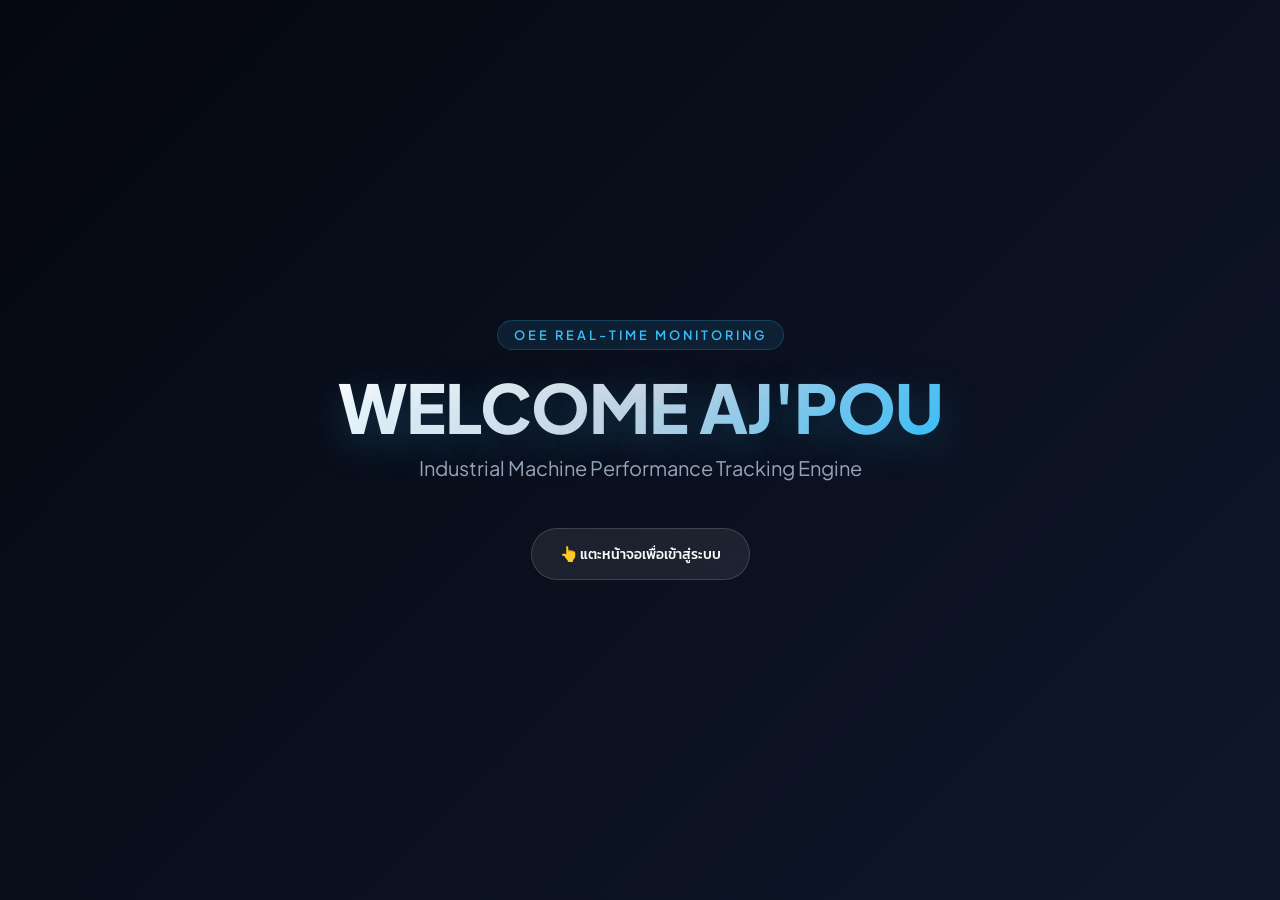
==== index.html @ d9ff38f5 "Add HTML files for Machine 3 and Machine 4 with keypad functionality and theme toggle" ====
<!DOCTYPE html>
<html lang="th" data-theme="dark">
<head>
  <meta charset="UTF-8">
  <meta name="viewport" content="width=device-width, initial-scale=1.0, maximum-scale=1.0, user-scalable=no">
  <title>PROJECT PU - Real-time OEE Portal</title>
  
  <!-- Font Google: Plus Jakarta Sans & Kanit -->
  <link rel="preconnect" href="https://fonts.googleapis.com">
  <link rel="preconnect" href="https://fonts.gstatic.com" crossorigin>
  <link href="https://fonts.googleapis.com/css2?family=Kanit:wght@300;400;500;600;700&family=Plus+Jakarta+Sans:wght@400;500;600;700;800&display=swap" rel="stylesheet">

  <style>
    /* =========================================================
       🎨 CSS VARIABLES & THEMING (LUXURY MINIMALIST PALETTE)
       ========================================================= */
    :root[data-theme="dark"] {
      --bg-gradient: linear-gradient(135deg, #0b0f19 0%, #111827 50%, #0b0f19 100%);
      --bg-card: rgba(17, 24, 39, 0.75);
      --bg-card-hover: rgba(31, 41, 55, 0.85);
      --border-color: rgba(255, 255, 255, 0.08);
      --border-color-hover: rgba(56, 189, 248, 0.3);
      --text-main: #f8fafc;
      --text-muted: #94a3b8;
      --text-accent: #38bdf8;
      --shadow-color: rgba(0, 0, 0, 0.4);
      --welcome-bg: linear-gradient(135deg, #050811 0%, #0f172a 100%);
      --glass-gloss: rgba(255, 255, 255, 0.03);
    }

    :root[data-theme="light"] {
      --bg-gradient: linear-gradient(135deg, #f8fafc 0%, #f1f5f9 50%, #e2e8f0 100%);
      --bg-card: rgba(255, 255, 255, 0.85);
      --bg-card-hover: rgba(255, 255, 255, 0.98);
      --border-color: rgba(0, 0, 0, 0.06);
      --border-color-hover: rgba(37, 99, 235, 0.3);
      --text-main: #0f172a;
      --text-muted: #64748b;
      --text-accent: #0284c7;
      --shadow-color: rgba(15, 23, 42, 0.08);
      --welcome-bg: linear-gradient(135deg, #0f172a 0%, #1e293b 100%);
      --glass-gloss: rgba(255, 255, 255, 0.6);
    }

    * {
      box-sizing: border-box;
      margin: 0;
      padding: 0;
      font-family: 'Plus Jakarta Sans', 'Kanit', sans-serif;
      transition: background-color 0.3s ease, border-color 0.3s ease, color 0.3s ease, box-shadow 0.3s ease;
    }

    body {
      min-height: 100vh;
      background: var(--bg-gradient);
      color: var(--text-main);
      display: flex;
      flex-direction: column;
      align-items: center;
      justify-content: center;
      padding: 24px 16px;
      overflow-x: hidden;
    }

    /* =========================================================
       🌟 WELCOME SCREEN OVERLAY (SPLASH SCREEN)
       ========================================================= */
    #welcomeScreen {
      position: fixed;
      inset: 0;
      width: 100%;
      height: 100vh;
      background: var(--welcome-bg);
      color: #ffffff;
      display: flex;
      flex-direction: column;
      justify-content: center;
      align-items: center;
      z-index: 9999;
      cursor: pointer;
      user-select: none;
      transition: transform 0.8s cubic-bezier(0.77, 0, 0.175, 1), opacity 0.6s ease;
      padding: 24px;
    }

    #welcomeScreen.slide-up {
      transform: translateY(-100vh);
      opacity: 0;
      pointer-events: none;
    }

    .welcome-badge {
      font-size: 0.8rem;
      font-weight: 600;
      letter-spacing: 3px;
      text-transform: uppercase;
      color: #38bdf8;
      background: rgba(56, 189, 248, 0.1);
      padding: 6px 16px;
      border-radius: 20px;
      border: 1px solid rgba(56, 189, 248, 0.2);
      margin-bottom: 20px;
    }

    .welcome-title {
      font-size: clamp(2.5rem, 8vw, 4.2rem);
      font-weight: 800;
      letter-spacing: -1px;
      background: linear-gradient(135deg, #ffffff 0%, #cbd5e1 50%, #38bdf8 100%);
      -webkit-background-clip: text;
      -webkit-text-fill-color: transparent;
      text-shadow: 0 10px 40px rgba(56, 189, 248, 0.25);
      margin-bottom: 12px;
      text-align: center;
      line-height: 1.1;
    }

    .welcome-sub {
      font-size: clamp(0.95rem, 3vw, 1.25rem);
      color: #94a3b8;
      margin-bottom: 48px;
      font-weight: 400;
      text-align: center;
    }

    .tap-hint {
      display: flex;
      align-items: center;
      gap: 10px;
      font-size: 0.9rem;
      font-weight: 500;
      color: #f8fafc;
      background: rgba(255, 255, 255, 0.08);
      backdrop-filter: blur(12px);
      padding: 14px 28px;
      border-radius: 40px;
      border: 1px solid rgba(255, 255, 255, 0.15);
      animation: pulseBounce 2s infinite;
    }

    @keyframes pulseBounce {
      0%, 100% { transform: translateY(0); box-shadow: 0 0 0 0 rgba(56, 189, 248, 0.4); }
      50% { transform: translateY(-6px); box-shadow: 0 0 20px 4px rgba(56, 189, 248, 0.2); }
    }

    /* =========================================================
       🎛️ TOP NAVIGATION & THEME TOGGLE
       ========================================================= */
    .top-nav {
      position: absolute;
      top: 24px;
      right: 24px;
      z-index: 10;
    }

    .theme-toggle-btn {
      background: var(--bg-card);
      border: 1px solid var(--border-color);
      color: var(--text-main);
      padding: 10px 18px;
      border-radius: 30px;
      font-size: 0.85rem;
      font-weight: 600;
      cursor: pointer;
      display: flex;
      align-items: center;
      gap: 8px;
      backdrop-filter: blur(12px);
      box-shadow: 0 4px 20px var(--shadow-color);
    }

    .theme-toggle-btn:hover {
      border-color: var(--border-color-hover);
      transform: translateY(-2px);
    }

    /* =========================================================
       🏛️ MAIN PORTAL CONTAINER & HEADER
       ========================================================= */
    .container {
      width: 100%;
      max-width: 1080px;
      margin: 0 auto;
    }

    .portal-header {
      text-align: center;
      margin-bottom: 40px;
      margin-top: 20px;
    }

    .portal-header .brand-tag {
      font-size: 0.75rem;
      font-weight: 700;
      letter-spacing: 2px;
      text-transform: uppercase;
      color: var(--text-accent);
      margin-bottom: 8px;
      display: inline-block;
    }

    .portal-header h1 {
      font-size: clamp(1.8rem, 5vw, 2.8rem);
      font-weight: 800;
      letter-spacing: -0.5px;
      margin-bottom: 8px;
    }

    .portal-header p {
      font-size: 0.95rem;
      color: var(--text-muted);
    }

    /* =========================================================
       📐 RESPONSIVE PORTAL GRID & GLASS CARDS
       ========================================================= */
    .portal-grid {
      display: grid;
      grid-template-columns: repeat(auto-fit, minmax(320px, 1fr));
      gap: 24px;
      align-items: stretch;
    }

    .portal-card {
      background: var(--bg-card);
      border: 1px solid var(--border-color);
      border-radius: 24px;
      padding: 32px 28px;
      backdrop-filter: blur(16px);
      box-shadow: 0 10px 30px var(--shadow-color);
      display: flex;
      flex-direction: column;
      justify-content: space-between;
      position: relative;
      overflow: hidden;
    }

    .portal-card::before {
      content: '';
      position: absolute;
      top: 0; left: 0; right: 0;
      height: 1px;
      background: linear-gradient(90deg, transparent, var(--glass-gloss), transparent);
    }

    .portal-card:hover {
      background: var(--bg-card-hover);
      border-color: var(--border-color-hover);
      transform: translateY(-4px);
      box-shadow: 0 20px 40px var(--shadow-color);
    }

    .card-header-icon {
      width: 52px;
      height: 52px;
      border-radius: 16px;
      display: flex;
      align-items: center;
      justify-content: center;
      font-size: 1.5rem;
      margin-bottom: 20px;
    }

    .icon-dashboard {
      background: rgba(56, 189, 248, 0.12);
      color: #38bdf8;
      border: 1px solid rgba(56, 189, 248, 0.2);
    }

    .icon-operator {
      background: rgba(16, 185, 129, 0.12);
      color: #10b981;
      border: 1px solid rgba(16, 185, 129, 0.2);
    }

    .portal-card h2 {
      font-size: 1.35rem;
      font-weight: 700;
      margin-bottom: 10px;
    }

    .portal-card p {
      font-size: 0.9rem;
      color: var(--text-muted);
      line-height: 1.6;
      margin-bottom: 28px;
    }

    /* =========================================================
       🔘 LUXURY BUTTONS & MACHINE LINKS
       ========================================================= */
    .btn-main-dash {
      display: flex;
      align-items: center;
      justify-content: center;
      gap: 10px;
      width: 100%;
      padding: 18px;
      background: linear-gradient(135deg, #0284c7 0%, #2563eb 100%);
      color: #ffffff;
      text-decoration: none;
      font-weight: 700;
      font-size: 1rem;
      border-radius: 16px;
      box-shadow: 0 8px 20px rgba(37, 99, 235, 0.35);
      transition: all 0.25s ease;
    }

    .btn-main-dash:hover {
      transform: translateY(-2px);
      box-shadow: 0 12px 28px rgba(37, 99, 235, 0.5);
    }

    .machine-list {
      display: flex;
      flex-direction: column;
      gap: 12px;
    }

    .machine-item {
      display: flex;
      align-items: center;
      justify-content: space-between;
      padding: 14px 18px;
      background: rgba(255, 255, 255, 0.03);
      border: 1px solid var(--border-color);
      border-radius: 14px;
      text-decoration: none;
      color: var(--text-main);
      font-weight: 600;
      font-size: 0.9rem;
      transition: all 0.2s ease;
    }

    .machine-item:hover {
      border-color: var(--border-color-hover);
      background: rgba(255, 255, 255, 0.06);
      transform: translateX(4px);
    }

    .machine-badge {
      font-size: 0.75rem;
      font-weight: 600;
      padding: 4px 10px;
      border-radius: 20px;
      color: white;
    }

    .badge-m1 { background: #10b981; }
    .badge-m2 { background: #06b6d4; }
    .badge-m3 { background: #8b5cf6; }
    .badge-m4 { background: #ec4899; }

    footer {
      margin-top: 48px;
      text-align: center;
      font-size: 0.8rem;
      color: var(--text-muted);
    }

    @media (max-width: 640px) {
      .top-nav { top: 16px; right: 16px; }
      .portal-header { margin-bottom: 28px; }
      .portal-card { padding: 24px 20px; }
    }
  </style>
</head>
<body>

  <!-- 🌟 WELCOME SCREEN OVERLAY (SPLASH SCREEN) -->
  <div id="welcomeScreen" onclick="dismissWelcome()">
    <div class="welcome-badge">OEE REAL-TIME MONITORING</div>
    <div class="welcome-title">WELCOME AJ'POU</div>
    <div class="welcome-sub">Industrial Machine Performance Tracking Engine</div>
    <div class="tap-hint">
      <span>👆 แตะหน้าจอเพื่อเข้าสู่ระบบ</span>
    </div>
  </div>

  <!-- 🎛️ BUTTON TOGGLE DARK/LIGHT MODE -->
  <div class="top-nav">
    <button class="theme-toggle-btn" onclick="toggleTheme()" id="themeBtn">
      <span id="themeIcon">☀️</span>
      <span id="themeText">Light Mode</span>
    </button>
  </div>

  <!-- 🏛️ MAIN PORTAL CONTENT -->
  <div class="container">
    <header class="portal-header">
      <span class="brand-tag">Project POU System</span>
      <h1>Real-time OEE Portal</h1>
      <p>เลือกระบบที่ต้องการเข้าใช้งานสำหรับวิเคราะห์หรือบันทึกข้อมูล</p>
    </header>

    <div class="portal-grid">
      <!-- Card 1: Dashboard -->
      <div class="portal-card">
        <div>
          <div class="card-header-icon icon-dashboard">📊</div>
          <h2>Central Dashboard</h2>
          <p>มอนิเตอร์และวิเคราะห์ประสิทธิภาพ OEE รวมทั้ง 4 เครื่องจักรแบบ Real-time พร้อมกราฟเปรียบเทียบและประวัติย้อนหลัง</p>
        </div>
        <a href="dashboard.html" class="btn-main-dash">
          <span>🖥️ เปิดหน้า Dashboard มอนิเตอร์</span>
        </a>
      </div>

      <!-- Card 2: Operator Keypads -->
      <div class="portal-card">
        <div>
          <div class="card-header-icon icon-operator">📱</div>
          <h2>Operator Control Units</h2>
          <p>แผงปุ่มบันทึกสถานะ Numpad ประจำเครื่องจักรและสิมูเลชันลูกเต๋า 3D สำหรับผู้ควบคุมเครื่อง</p>
          
          <div class="machine-list">
            <a href="person1.html" class="machine-item">
              <span>Machine 1 (M1)</span>
              <span class="machine-badge badge-m1">200 ชิ้น/ชม.</span>
            </a>
            <a href="person2.html" class="machine-item">
              <span>Machine 2 (M2)</span>
              <span class="machine-badge badge-m2">180 ชิ้น/ชม.</span>
            </a>
            <a href="person3.html" class="machine-item">
              <span>Machine 3 (M3)</span>
              <span class="machine-badge badge-m3">160 ชิ้น/ชม.</span>
            </a>
            <a href="person4.html" class="machine-item">
              <span>Machine 4 (M4)</span>
              <span class="machine-badge badge-m4">140 ชิ้น/ชม.</span>
            </a>
          </div>
        </div>
      </div>
    </div>

    <footer>
      PROJECT PU © 2026 - Overall Equipment Effectiveness Monitoring System
    </footer>
  </div>

  <script>
    // 🌟 สั่งซ่อน Welcome Screen เมื่อคลิก
    function dismissWelcome() {
      const welcomeEl = document.getElementById('welcomeScreen');
      welcomeEl.classList.add('slide-up');
    }

    // 🌗 ระบบสลับโหมดมืด / สว่าง (Dark / Light Mode)
    function toggleTheme() {
      const htmlEl = document.documentElement;
      const currentTheme = htmlEl.getAttribute('data-theme');
      const newTheme = currentTheme === 'dark' ? 'light' : 'dark';
      
      htmlEl.setAttribute('data-theme', newTheme);
      localStorage.setItem('pu_theme', newTheme);
      updateThemeUI(newTheme);
    }

    function updateThemeUI(theme) {
      const icon = document.getElementById('themeIcon');
      const text = document.getElementById('themeText');
      if (theme === 'dark') {
        icon.innerText = '☀️';
        text.innerText = 'Light Mode';
      } else {
        icon.innerText = '🌙';
        text.innerText = 'Dark Mode';
      }
    }

    // อ่านโหมดที่ผู้ใช้เคยเลือกไว้ล่าสุด
    const savedTheme = localStorage.getItem('pu_theme') || 'dark';
    document.documentElement.setAttribute('data-theme', savedTheme);
    updateThemeUI(savedTheme);
  </script>
</body>
</html>
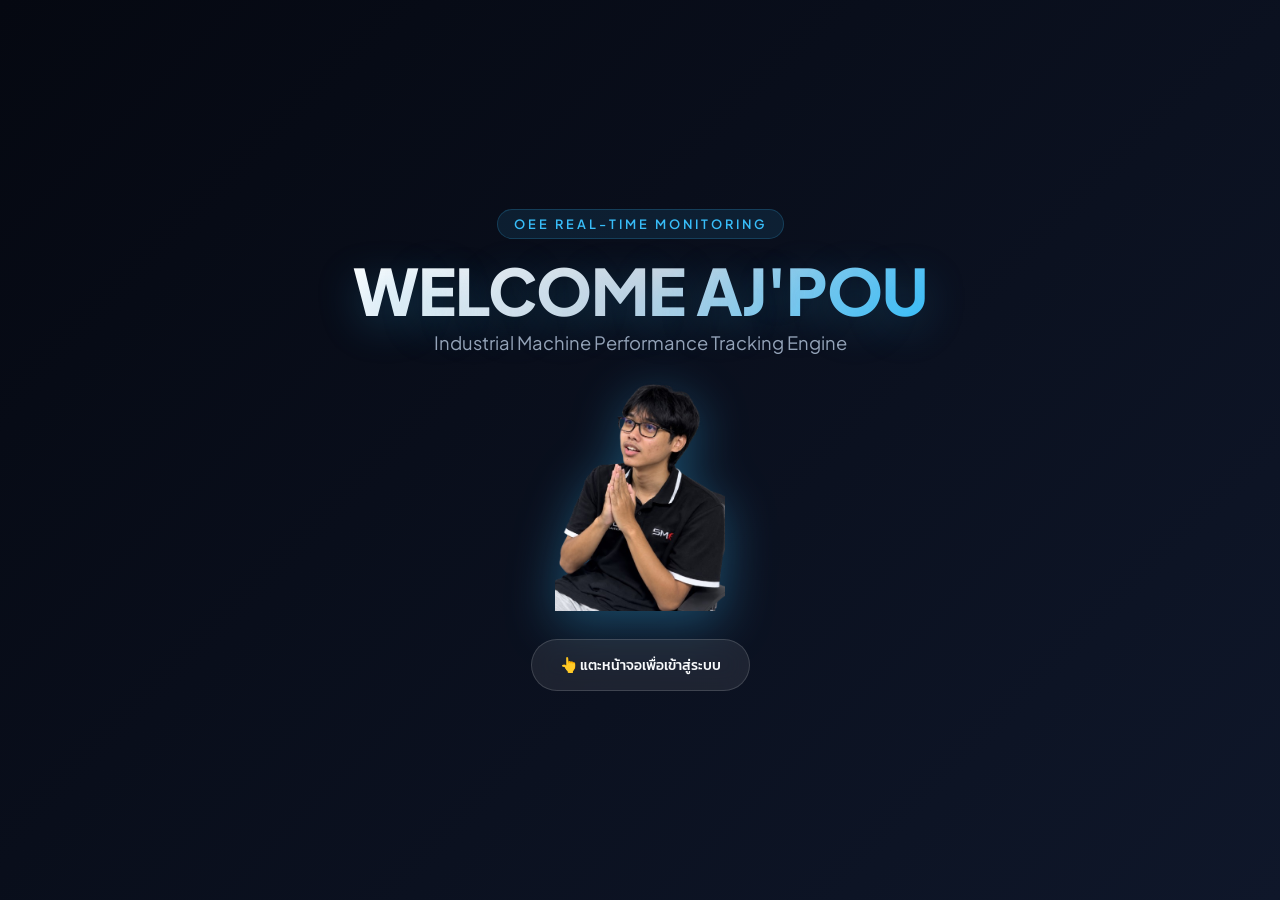
==== commit 2058d482: "Refactor code structure for improved readability and maintainability" ====
--- a/index.html
+++ b/index.html
@@ -99,28 +99,48 @@
       padding: 6px 16px;
       border-radius: 20px;
       border: 1px solid rgba(56, 189, 248, 0.2);
-      margin-bottom: 20px;
+      margin-bottom: 16px;
     }
 
     .welcome-title {
-      font-size: clamp(2.5rem, 8vw, 4.2rem);
+      font-size: clamp(2.3rem, 7vw, 4rem);
       font-weight: 800;
       letter-spacing: -1px;
       background: linear-gradient(135deg, #ffffff 0%, #cbd5e1 50%, #38bdf8 100%);
       -webkit-background-clip: text;
       -webkit-text-fill-color: transparent;
       text-shadow: 0 10px 40px rgba(56, 189, 248, 0.25);
-      margin-bottom: 12px;
+      margin-bottom: 6px;
       text-align: center;
       line-height: 1.1;
     }
 
     .welcome-sub {
-      font-size: clamp(0.95rem, 3vw, 1.25rem);
+      font-size: clamp(0.9rem, 2.8vw, 1.15rem);
       color: #94a3b8;
-      margin-bottom: 48px;
+      margin-bottom: 24px;
       font-weight: 400;
       text-align: center;
+    }
+
+    /* 🖼️ ✨ [ส่วนเพิ่มใหม่] รูปภาพพร้อมอนิเมชันส่ายซ้าย-ขวา */
+    .welcome-avatar {
+      max-width: 170px;
+      width: 40vw;
+      height: auto;
+      margin-bottom: 28px;
+      filter: drop-shadow(0 12px 25px rgba(56, 189, 248, 0.35));
+      animation: swayMotion 2.6s ease-in-out infinite alternate;
+      pointer-events: none;
+    }
+
+    @keyframes swayMotion {
+      0% {
+        transform: rotate(-8deg) translateX(-8px);
+      }
+      100% {
+        transform: rotate(8deg) translateX(8px);
+      }
     }
 
     .tap-hint {
@@ -372,6 +392,10 @@
     <div class="welcome-badge">OEE REAL-TIME MONITORING</div>
     <div class="welcome-title">WELCOME AJ'POU</div>
     <div class="welcome-sub">Industrial Machine Performance Tracking Engine</div>
+    
+    <!-- 🖼️ ✨ รูปต้อนรับ (ส่ายซ้าย-ขวา) -->
+    <img src="aj_pou.png" alt="AJ POU" class="welcome-avatar">
+
     <div class="tap-hint">
       <span>👆 แตะหน้าจอเพื่อเข้าสู่ระบบ</span>
     </div>
@@ -388,7 +412,7 @@
   <!-- 🏛️ MAIN PORTAL CONTENT -->
   <div class="container">
     <header class="portal-header">
-      <span class="brand-tag">Project POU System</span>
+      <span class="brand-tag">Project PU System</span>
       <h1>Real-time OEE Portal</h1>
       <p>เลือกระบบที่ต้องการเข้าใช้งานสำหรับวิเคราะห์หรือบันทึกข้อมูล</p>
     </header>
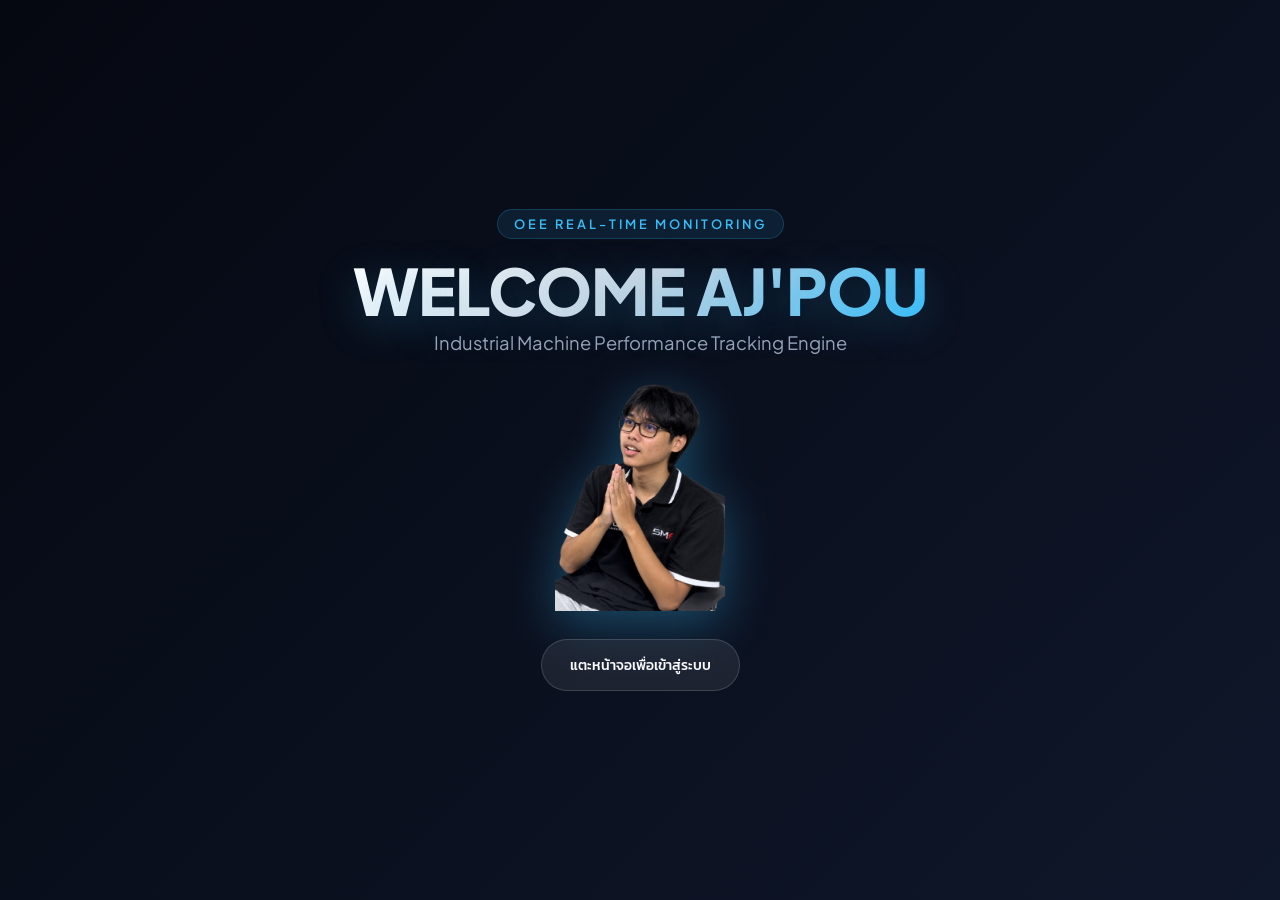
==== commit 27a56d95: "Refactor OEE calculation and enhance hourly logging - Updated the OEE calculation logic to include s" ====
--- a/index.html
+++ b/index.html
@@ -397,7 +397,7 @@
     <img src="aj_pou.png" alt="AJ POU" class="welcome-avatar">
 
     <div class="tap-hint">
-      <span>👆 แตะหน้าจอเพื่อเข้าสู่ระบบ</span>
+      <span> แตะหน้าจอเพื่อเข้าสู่ระบบ</span>
     </div>
   </div>
 
